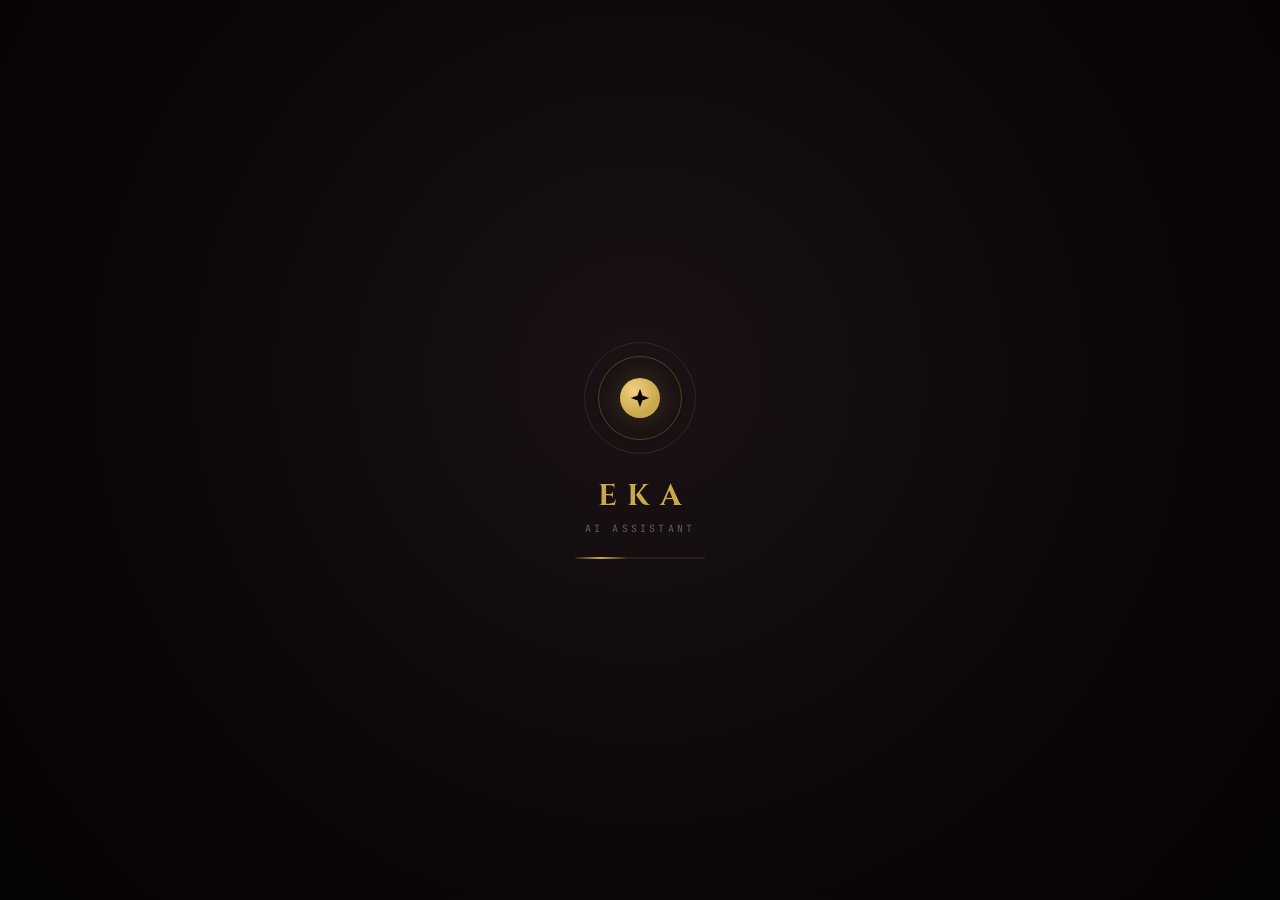
==== index-original.html @ 7a08048d "Rename index.html to index-original.html" ====
<!DOCTYPE html>
<html lang="en">
<head>
  <meta charset="utf-8" />
  <meta name="viewport" content="width=device-width, initial-scale=1" />
  <title>EKA AI</title>
  <link rel="icon" type="image/svg+xml" href="data:image/svg+xml,<svg xmlns='http://www.w3.org/2000/svg' viewBox='0 0 32 32'><circle cx='16' cy='16' r='16' fill='%23C9A84C'/><path d='M16 8 L18.2 13.8 L24 16 L18.2 18.2 L16 24 L13.8 18.2 L8 16 L13.8 13.8 Z' fill='%230C0608'/></svg>">
  <link rel="preconnect" href="https://fonts.googleapis.com" />
  <link rel="preconnect" href="https://fonts.gstatic.com" crossorigin />
  <link href="https://fonts.googleapis.com/css2?family=Cinzel:wght@400;600;700&family=Rajdhani:wght@300;400;500;600;700&family=JetBrains+Mono:wght@400;500&display=swap" rel="stylesheet" />
  <link rel="stylesheet" href="static/style.css" />
</head>
<body class="dark">
<!-- ══ LAUNCH SCREEN ══ -->
<div class="launch-screen" id="launchScreen">
  <div class="launch-mark">
    <div class="launch-ring lr1"></div>
    <div class="launch-ring lr2"></div>
    <div class="launch-core">
      <svg viewBox="0 0 24 24" fill="currentColor"><path d="M12 2 L14.6 9.4 L22 12 L14.6 14.6 L12 22 L9.4 14.6 L2 12 L9.4 9.4 Z"/></svg>
    </div>
  </div>
  <div class="launch-wordmark">
    <div class="launch-title">EKA</div>
    <div class="launch-sub">AI Assistant</div>
  </div>
  <div class="launch-track"></div>
</div>

<canvas id="bgCanvas"></canvas>

<!-- ══ ONBOARDING MODAL (first visit) ══ -->
<div class="modal-overlay" id="onboardOverlay">
  <div class="modal onboard-modal" id="onboardModal">
    <div class="onboard-diagonal"></div>
    <div class="onboard-brand">
      <div class="ob-emblem">
        <div class="ob-ring r1"></div><div class="ob-ring r2"></div>
        <div class="ob-core"><svg viewBox="0 0 24 24" fill="currentColor"><path d="M12 2 L14.6 9.4 L22 12 L14.6 14.6 L12 22 L9.4 14.6 L2 12 L9.4 9.4 Z"/></svg></div>
      </div>
      <div class="ob-title">EKA</div>
      <div class="ob-sub">AI Assistant · Made in India <svg class="flag-icon" width="14" height="10" viewBox="0 0 15 10"><rect width="15" height="3.33" y="0" fill="#FF9933"/><rect width="15" height="3.33" y="3.33" fill="#FFFFFF"/><rect width="15" height="3.33" y="6.66" fill="#138808"/><circle cx="7.5" cy="5" r="1.1" fill="none" stroke="#000088" stroke-width="0.25"/></svg></div>
    </div>
    <div class="onboard-body">
      <div class="onboard-tagline">Your personal AI, ready to help with anything.</div>
      <div class="setting-group">
        <div class="setting-label">Your Name</div>
        <input type="text" class="setting-input" id="obName" placeholder="Enter your name…" maxlength="32" />
      </div>
      <div class="setting-group">
        <div class="setting-label">Gmail <span style="color:var(--text3);font-size:10px;">(optional)</span></div>
        <input type="email" class="setting-input" id="obEmail" placeholder="you@gmail.com" maxlength="64" />
      </div>
      <button class="save-btn" id="obSave">Get Started <svg width="12" height="12" viewBox="0 0 24 24" fill="currentColor" style="vertical-align:-1px;margin-left:2px"><path d="M12 2 L14.6 9.4 L22 12 L14.6 14.6 L12 22 L9.4 14.6 L2 12 L9.4 9.4 Z"/></svg></button>
      <button class="guest-btn" id="obGuest">Continue as Guest <svg width="13" height="13" viewBox="0 0 24 24" fill="none" stroke="currentColor" stroke-width="2" style="vertical-align:-2px;margin-left:2px"><line x1="5" y1="12" x2="19" y2="12"/><polyline points="12 5 19 12 12 19"/></svg></button>
      <p class="profile-note">All data stays in your browser. Nothing is sent to servers.</p>
    </div>
  </div>
</div>

<!-- ══ SETTINGS MODAL ══ -->
<div class="modal-overlay" id="settingsOverlay">
  <div class="modal" id="settingsModal">
    <div class="modal-header">
      <span class="modal-title"><svg width="14" height="14" viewBox="0 0 24 24" fill="none" stroke="currentColor" stroke-width="2" style="vertical-align:-2px;margin-right:6px"><circle cx="12" cy="12" r="3"/><path d="M19.4 15a1.65 1.65 0 0 0 .33 1.82l.06.06a2 2 0 0 1-2.83 2.83l-.06-.06a1.65 1.65 0 0 0-1.82-.33 1.65 1.65 0 0 0-1 1.51V21a2 2 0 0 1-4 0v-.09A1.65 1.65 0 0 0 9 19.4a1.65 1.65 0 0 0-1.82.33l-.06.06a2 2 0 0 1-2.83-2.83l.06-.06A1.65 1.65 0 0 0 4.68 15a1.65 1.65 0 0 0-1.51-1H3a2 2 0 0 1 0-4h.09A1.65 1.65 0 0 0 4.6 9a1.65 1.65 0 0 0-.33-1.82l-.06-.06a2 2 0 0 1 2.83-2.83l.06.06A1.65 1.65 0 0 0 9 4.68a1.65 1.65 0 0 0 1-1.51V3a2 2 0 0 1 4 0v.09a1.65 1.65 0 0 0 1 1.51 1.65 1.65 0 0 0 1.82-.33l.06-.06a2 2 0 0 1 2.83 2.83l-.06.06A1.65 1.65 0 0 0 19.4 9a1.65 1.65 0 0 0 1.51 1H21a2 2 0 0 1 0 4h-.09a1.65 1.65 0 0 0-1.51 1z"/></svg>Settings</span>
      <button class="modal-close" id="settingsClose"><svg width="12" height="12" viewBox="0 0 24 24" fill="none" stroke="currentColor" stroke-width="2.4"><line x1="18" y1="6" x2="6" y2="18"/><line x1="6" y1="6" x2="18" y2="18"/></svg></button>
    </div>
    <div class="modal-body">
      <div class="setting-group">
        <div class="setting-label"><svg width="11" height="11" viewBox="0 0 24 24" fill="none" stroke="currentColor" stroke-width="2" style="vertical-align:-1px;margin-right:5px"><circle cx="13.5" cy="6.5" r=".5"/><circle cx="17.5" cy="10.5" r=".5"/><circle cx="8.5" cy="7.5" r=".5"/><circle cx="6.5" cy="12.5" r=".5"/><path d="M12 2C6.5 2 2 6.5 2 12s4.5 10 10 10c.926 0 1.648-.746 1.648-1.688 0-.437-.18-.835-.437-1.125-.29-.289-.438-.652-.438-1.125a1.64 1.64 0 0 1 1.668-1.668h1.996c3.051 0 5.555-2.503 5.555-5.554C22 6.012 17.461 2 12 2z"/></svg>Theme</div>
        <div class="theme-grid">
          <button class="theme-swatch active" data-theme="dark"><span class="swatch-preview dark-gold"></span>Dark Gold</button>
          <button class="theme-swatch" data-theme="light"><span class="swatch-preview light-cream"></span>Light</button>
          <button class="theme-swatch" data-theme="purple"><span class="swatch-preview purple-night"></span>Purple Night</button>
          <button class="theme-swatch" data-theme="grid"><span class="swatch-preview black-grid"></span>Black Grid</button>
          <button class="theme-swatch" data-theme="pinkpurple"><span class="swatch-preview pink-purple"></span>Pink Purple</button>
          <button class="theme-swatch" data-theme="greenwhite"><span class="swatch-preview green-white"></span>Green White</button>
          <button class="theme-swatch" data-theme="material"><span class="swatch-preview material-design"></span>Material</button>
        </div>
      </div>
      <div class="setting-group">
        <div class="setting-label"><svg width="11" height="11" viewBox="0 0 24 24" fill="none" stroke="currentColor" stroke-width="2" style="vertical-align:-1px;margin-right:5px"><polygon points="11 5 6 9 2 9 2 15 6 15 11 19 11 5"/><path d="M19.07 4.93a10 10 0 0 1 0 14.14M15.54 8.46a5 5 0 0 1 0 7.07"/></svg>Voice</div>
        <div class="setting-row"><span>Mute voice output</span>
          <label class="toggle-switch"><input type="checkbox" id="settingMute"/><span class="toggle-track"></span></label>
        </div>
        <div class="setting-row"><span>Language</span>
          <select id="settingLang" class="setting-select">
            <option value="auto">Auto detect</option>
            <option value="en">English</option>
            <option value="hi">हिंदी</option>
            <option value="bn">বাংলা</option>
            <option value="ta">தமிழ்</option>
            <option value="te">తెలుగు</option>
            <option value="mr">मराठी</option>
            <option value="gu">ગુજરાતી</option>
            <option value="kn">ಕನ್ನಡ</option>
            <option value="ml">മലയാളം</option>
            <option value="pa">ਪੰਜਾਬੀ</option>
            <option value="ur">اردو</option>
            <option value="es">Español</option>
            <option value="fr">Français</option>
            <option value="de">Deutsch</option>
            <option value="ja">日本語</option>
            <option value="zh">中文</option>
            <option value="ar">العربية</option>
            <option value="ru">Русский</option>
            <option value="pt">Português</option>
          </select>
        </div>
      </div>
      <div class="setting-group">
        <div class="setting-label"><svg width="11" height="11" viewBox="0 0 24 24" fill="none" stroke="currentColor" stroke-width="2" style="vertical-align:-1px;margin-right:5px"><circle cx="12" cy="12" r="10"/><line x1="2" y1="12" x2="22" y2="12"/><path d="M12 2a15.3 15.3 0 0 1 0 20M12 2a15.3 15.3 0 0 0 0 20"/></svg>Web Search</div>
        <div class="setting-row"><span>Enable web search</span>
          <label class="toggle-switch"><input type="checkbox" id="settingWeb"/><span class="toggle-track"></span></label>
        </div>
      </div>
      <div class="setting-group">
        <div class="setting-label"><svg width="11" height="11" viewBox="0 0 24 24" fill="none" stroke="currentColor" stroke-width="2" style="vertical-align:-1px;margin-right:5px"><polyline points="4 7 4 4 20 4 20 7"/><line x1="9" y1="20" x2="15" y2="20"/><line x1="12" y1="4" x2="12" y2="20"/></svg>Appearance</div>
        <div class="setting-row"><span>Font size</span>
          <select id="settingFontSize" class="setting-select">
            <option value="font-sm">Small</option>
            <option value="font-md" selected>Medium</option>
            <option value="font-lg">Large</option>
          </select>
        </div>
        <div class="setting-row"><span>Message density</span>
          <select id="settingDensity" class="setting-select">
            <option value="cozy" selected>Cozy</option>
            <option value="density-compact">Compact</option>
          </select>
        </div>
        <div class="setting-row"><span>Reduce motion</span>
          <label class="toggle-switch"><input type="checkbox" id="settingReduceMotion"/><span class="toggle-track"></span></label>
        </div>
      </div>
      <div class="setting-group">
        <div class="setting-label"><svg width="11" height="11" viewBox="0 0 24 24" fill="none" stroke="currentColor" stroke-width="2" style="vertical-align:-1px;margin-right:5px"><path d="M9 18V5l12-2v13"/><circle cx="6" cy="18" r="3"/><circle cx="18" cy="16" r="3"/></svg>Sound</div>
        <div class="setting-row"><span>UI sound effects</span>
          <label class="toggle-switch"><input type="checkbox" id="settingSoundFx"/><span class="toggle-track"></span></label>
        </div>
        <div class="setting-row"><span>Send message on Enter</span>
          <label class="toggle-switch"><input type="checkbox" id="settingEnterSend" checked/><span class="toggle-track"></span></label>
        </div>
      </div>
      <div class="setting-group">
        <div class="setting-label"><svg width="11" height="11" viewBox="0 0 24 24" fill="none" stroke="currentColor" stroke-width="2" style="vertical-align:-1px;margin-right:5px"><path d="M21 15a2 2 0 0 1-2 2H7l-4 4V5a2 2 0 0 1 2-2h14a2 2 0 0 1 2 2z"/></svg>Chat History</div>
        <div class="setting-row"><span>Saved sessions</span><span class="setting-stat" id="sessionCount">0 sessions</span></div>
        <button class="danger-btn" id="exportAllSessions" style="margin-bottom:8px;"><svg width="12" height="12" viewBox="0 0 24 24" fill="none" stroke="currentColor" stroke-width="2" style="vertical-align:-2px;margin-right:5px"><path d="M21 15v4a2 2 0 0 1-2 2H5a2 2 0 0 1-2-2v-4"/><polyline points="7 10 12 15 17 10"/><line x1="12" y1="15" x2="12" y2="3"/></svg>Export Chat History</button>
        <button class="danger-btn" id="clearAllSessions"><svg width="12" height="12" viewBox="0 0 24 24" fill="none" stroke="currentColor" stroke-width="2" style="vertical-align:-2px;margin-right:5px"><polyline points="3 6 5 6 21 6"/><path d="M19 6l-1 14a2 2 0 0 1-2 2H8a2 2 0 0 1-2-2L5 6"/><path d="M10 11v6M14 11v6"/></svg>Clear All Chat History</button>
      </div>
      <div class="setting-group">
        <div class="setting-label"><svg width="11" height="11" viewBox="0 0 24 24" fill="none" stroke="currentColor" stroke-width="2" style="vertical-align:-1px;margin-right:5px"><path d="M12 9v2m0 4h.01M10.29 3.86l-8.18 14.14A2 2 0 0 0 3.82 21h16.36a2 2 0 0 0 1.71-3l-8.18-14.14a2 2 0 0 0-3.42 0z"/></svg>Reset</div>
        <button class="danger-btn" id="resetAppBtn"><svg width="12" height="12" viewBox="0 0 24 24" fill="none" stroke="currentColor" stroke-width="2" style="vertical-align:-2px;margin-right:5px"><polyline points="1 4 1 10 7 10"/><path d="M3.51 15a9 9 0 1 0 2.13-9.36L1 10"/></svg>Reset App to Defaults</button>
      </div>
      <div class="setting-group">
        <div class="setting-label"><svg width="11" height="11" viewBox="0 0 24 24" fill="none" stroke="currentColor" stroke-width="2" style="vertical-align:-1px;margin-right:5px"><circle cx="12" cy="12" r="10"/><line x1="12" y1="16" x2="12" y2="12"/><line x1="12" y1="8" x2="12.01" y2="8"/></svg>About</div>
        <div class="about-block"><b>EKA AI Assistant</b><br/>Version 1.1.0<br/>All data stays in your browser.</div>
      </div>
    </div>
  </div>
</div>

<!-- ══ USER PROFILE MODAL ══ -->
<div class="modal-overlay" id="userOverlay">
  <div class="modal" id="userModal">
    <div class="modal-header">
      <span class="modal-title"><svg width="14" height="14" viewBox="0 0 24 24" fill="none" stroke="currentColor" stroke-width="2" style="vertical-align:-2px;margin-right:6px"><path d="M20 21v-2a4 4 0 0 0-4-4H8a4 4 0 0 0-4 4v2"/><circle cx="12" cy="7" r="4"/></svg>Your Profile</span>
      <button class="modal-close" id="userClose"><svg width="12" height="12" viewBox="0 0 24 24" fill="none" stroke="currentColor" stroke-width="2.4"><line x1="18" y1="6" x2="6" y2="18"/><line x1="6" y1="6" x2="18" y2="18"/></svg></button>
    </div>
    <div class="modal-body">
      <div class="user-avatar-wrap">
        <!-- Avatar with photo upload -->
        <div class="avatar-upload-zone" id="avatarUploadZone">
          <div class="user-avatar-big" id="userAvatarBig">?</div>
          <div class="avatar-overlay"><svg width="18" height="18" viewBox="0 0 24 24" fill="none" stroke="currentColor" stroke-width="2"><path d="M23 19a2 2 0 0 1-2 2H3a2 2 0 0 1-2-2V8a2 2 0 0 1 2-2h4l2-3h6l2 3h4a2 2 0 0 1 2 2z"/><circle cx="12" cy="13" r="4"/></svg></div>
          <input type="file" id="avatarFileInput" accept="image/*" style="display:none" />
        </div>
        <div class="avatar-hint">Tap to change photo</div>
      </div>
      <div class="setting-group">
        <div class="setting-label">Display Name</div>
        <input type="text" class="setting-input" id="profileName" placeholder="Enter your name…" maxlength="32" />
      </div>
      <div class="setting-group">
        <div class="setting-label">Gmail Address</div>
        <input type="email" class="setting-input" id="profileEmail" placeholder="you@gmail.com" maxlength="64" />
      </div>
      <div class="setting-group">
        <div class="setting-label">About Me <span style="color:var(--text3);font-size:11px;">(optional)</span></div>
        <input type="text" class="setting-input" id="profileAbout" placeholder="Student, Developer, Curious mind…" maxlength="60" />
      </div>
      <button class="save-btn" id="saveProfile">Save Profile</button>
      <p class="profile-note">Stored locally in your browser. Never sent to any server.</p>
    </div>
  </div>
</div>

<div class="app">
  <!-- ═══ SIDEBAR ═══ -->
  <aside class="sidebar" id="sidebar">
    <div class="user-card" id="userCardBtn">
      <div class="user-avatar" id="userAvatarSmall">?</div>
      <div class="user-info">
        <div class="user-name" id="sidebarUserName">Guest User</div>
        <div class="user-email" id="sidebarUserEmail">Tap to set profile</div>
      </div>
      <svg width="14" height="14" viewBox="0 0 24 24" fill="none" stroke="currentColor" stroke-width="2" style="flex-shrink:0;opacity:0.4"><path d="M11 4H4a2 2 0 0 0-2 2v14a2 2 0 0 0 2 2h14a2 2 0 0 0 2-2v-7"/><path d="M18.5 2.5a2.121 2.121 0 0 1 3 3L12 15l-4 1 1-4 9.5-9.5z"/></svg>
    </div>

    <div class="brand">
      <div class="brand-emblem">
        <div class="emblem-ring r1"></div><div class="emblem-ring r2"></div>
        <div class="emblem-core"><svg viewBox="0 0 24 24" fill="currentColor"><path d="M12 2 L14.6 9.4 L22 12 L14.6 14.6 L12 22 L9.4 14.6 L2 12 L9.4 9.4 Z"/></svg></div>
      </div>
      <div class="brand-text"><h1>EKA</h1><p class="brand-sub">AI Assistant</p></div>
    </div>

    <div class="status-pill"><span class="status-dot"></span><span id="modelLabel">Llama 4 · Online</span></div>

    <!-- Chat sessions list -->
    <div class="section-label">Chat Sessions</div>
    <div class="sessions-wrap" id="sessionsWrap">
      <div class="sessions-list" id="sessionsList"></div>
      <p class="history-empty" id="sessionsEmpty">No saved sessions</p>
      <button class="new-session-btn" id="newSessionBtn">+ New Chat</button>
    </div>

    <div class="section-label">Quick Ask</div>
    <div class="quick-actions">
      <button class="chip" data-q="What is artificial intelligence?">What is AI?</button>
      <button class="chip" data-q="Tell me about yourself">About EKA</button>
      <button class="chip" data-q="What can you help me with?">Your abilities</button>
      <button class="chip" data-q="Who created you?">Who built you?</button>
      <button class="chip" data-q="Tell me something interesting">Surprise me <svg width="10" height="10" viewBox="0 0 24 24" fill="currentColor" style="vertical-align:-1px;margin-left:1px"><path d="M12 2 L14.6 9.4 L22 12 L14.6 14.6 L12 22 L9.4 14.6 L2 12 L9.4 9.4 Z"/></svg></button>
      <button class="chip" data-q="Write a short poem about the stars">Write a poem</button>
    </div>

    <div class="sidebar-actions">
      <button id="openSettings" class="action-btn">
        <svg width="14" height="14" viewBox="0 0 24 24" fill="none" stroke="currentColor" stroke-width="2"><circle cx="12" cy="12" r="3"/><path d="M19.4 15a1.65 1.65 0 0 0 .33 1.82l.06.06a2 2 0 0 1-2.83 2.83l-.06-.06a1.65 1.65 0 0 0-1.82-.33 1.65 1.65 0 0 0-1 1.51V21a2 2 0 0 1-4 0v-.09A1.65 1.65 0 0 0 9 19.4a1.65 1.65 0 0 0-1.82.33l-.06.06a2 2 0 0 1-2.83-2.83l.06-.06A1.65 1.65 0 0 0 4.68 15a1.65 1.65 0 0 0-1.51-1H3a2 2 0 0 1 0-4h.09A1.65 1.65 0 0 0 4.6 9a1.65 1.65 0 0 0-.33-1.82l-.06-.06a2 2 0 0 1 2.83-2.83l.06.06A1.65 1.65 0 0 0 9 4.68a1.65 1.65 0 0 0 1-1.51V3a2 2 0 0 1 4 0v.09a1.65 1.65 0 0 0 1 1.51 1.65 1.65 0 0 0 1.82-.33l.06-.06a2 2 0 0 1 2.83 2.83l-.06.06A1.65 1.65 0 0 0 19.4 9a1.65 1.65 0 0 0 1.51 1H21a2 2 0 0 1 0 4h-.09a1.65 1.65 0 0 0-1.51 1z"/></svg>
        Settings
      </button>
      <button id="clearChat" class="action-btn danger">
        <svg width="14" height="14" viewBox="0 0 24 24" fill="none" stroke="currentColor" stroke-width="2"><polyline points="3 6 5 6 21 6"/><path d="M19 6l-1 14a2 2 0 0 1-2 2H8a2 2 0 0 1-2-2L5 6"/><path d="M10 11v6M14 11v6"/></svg>
        Clear Chat
      </button>
    </div>
    <div class="credits"><span>© 2026 EKA AI</span><span class="india-badge">1.0.21(beta)</span></div>
  </aside>

  <!-- ═══ CHAT AREA ═══ -->
  <main class="chat-area">

    <!-- Speaking animation — centered voice orb (globe) -->
    <div id="speakingAnimation" class="speaking-anim" style="display:none">
      <div class="voice-orb">
        <div class="orb-halo"></div>
        <div class="orb-ring ring1"></div>
        <div class="orb-ring ring2"></div>
        <div class="orb-ring ring3"></div>
        <div class="orb-core">
          <div class="orb-meridians"></div>
          <div class="orb-shine"></div>
        </div>
      </div>
      <span class="wave-label">EKA is speaking…</span>
    </div>

    <header class="chat-header">
      <div class="header-left">
        <button class="icon-btn sidebar-toggle" id="sidebarToggle" title="Menu">
          <svg width="20" height="20" viewBox="0 0 24 24" fill="none" stroke="currentColor" stroke-width="2"><line x1="3" y1="12" x2="21" y2="12"/><line x1="3" y1="6" x2="21" y2="6"/><line x1="3" y1="18" x2="21" y2="18"/></svg>
        </button>
        <div class="header-avatar"><div class="ha-emblem"><svg viewBox="0 0 24 24" fill="currentColor"><path d="M12 2 L14.6 9.4 L22 12 L14.6 14.6 L12 22 L9.4 14.6 L2 12 L9.4 9.4 Z"/></svg></div></div>
        <div>
          <div class="header-name">EKA</div>
          <div class="header-status" id="headerStatus"><span class="hstatus-dot"></span> Ready</div>
        </div>
      </div>
      <div class="header-actions">
        <button id="webToggle" class="icon-btn" title="Web Search (OFF)" aria-pressed="false">
          <svg width="18" height="18" viewBox="0 0 24 24" fill="none" stroke="currentColor" stroke-width="2"><circle cx="12" cy="12" r="10"/><line x1="2" y1="12" x2="22" y2="12"/><path d="M12 2a15.3 15.3 0 0 1 0 20M12 2a15.3 15.3 0 0 0 0 20"/></svg>
        </button>
        <button id="muteToggle" class="icon-btn" title="Mute voice" aria-pressed="false">
          <svg id="muteIcon" width="18" height="18" viewBox="0 0 24 24" fill="none" stroke="currentColor" stroke-width="2"><polygon points="11 5 6 9 2 9 2 15 6 15 11 19 11 5"/><path d="M19.07 4.93a10 10 0 0 1 0 14.14M15.54 8.46a5 5 0 0 1 0 7.07"/></svg>
        </button>
        <button id="voiceOnlyToggle" class="icon-btn" title="Voice-only mode" aria-pressed="false">
          <svg width="18" height="18" viewBox="0 0 24 24" fill="none" stroke="currentColor" stroke-width="2"><path d="M12 1a3 3 0 0 0-3 3v8a3 3 0 0 0 6 0V4a3 3 0 0 0-3-3z"/><path d="M19 10v2a7 7 0 0 1-14 0v-2"/><line x1="12" y1="19" x2="12" y2="23"/><line x1="8" y1="23" x2="16" y2="23"/></svg>
        </button>
        <select id="languageToggle" title="Language" class="lang-select">
          <option value="auto">Auto</option><option value="en">English</option><option value="hi">हिंदी</option><option value="bn">বাংলা</option><option value="ta">தமிழ்</option><option value="te">తెలుగు</option><option value="mr">मराठी</option><option value="gu">ગુજરાતી</option><option value="kn">ಕನ್ನಡ</option><option value="ml">മലയാളം</option><option value="pa">ਪੰਜਾਬੀ</option><option value="ur">اردو</option><option value="es">Español</option><option value="fr">Français</option><option value="de">Deutsch</option><option value="ja">日本語</option><option value="zh">中文</option><option value="ar">العربية</option><option value="ru">Русский</option><option value="pt">Português</option>
        </select>
        <button id="themeToggle" class="icon-btn" title="Toggle theme">
          <svg id="themeIcon" width="18" height="18" viewBox="0 0 24 24" fill="none" stroke="currentColor" stroke-width="2"><circle cx="12" cy="12" r="5"/><line x1="12" y1="1" x2="12" y2="3"/><line x1="12" y1="21" x2="12" y2="23"/><line x1="4.22" y1="4.22" x2="5.64" y2="5.64"/><line x1="18.36" y1="18.36" x2="19.78" y2="19.78"/><line x1="1" y1="12" x2="3" y2="12"/><line x1="21" y1="12" x2="23" y2="12"/><line x1="4.22" y1="19.78" x2="5.64" y2="18.36"/><line x1="18.36" y1="5.64" x2="19.78" y2="4.22"/></svg>
        </button>
      </div>
    </header>

    <button id="wakeMicButton" class="wake-mic" style="display:none">
      <div class="wake-pulse"></div>
      <svg width="44" height="44" viewBox="0 0 24 24" fill="none" stroke="currentColor" stroke-width="2"><path d="M12 1a3 3 0 0 0-3 3v8a3 3 0 0 0 6 0V4a3 3 0 0 0-3-3z"/><path d="M19 10v2a7 7 0 0 1-14 0v-2"/><line x1="12" y1="19" x2="12" y2="23"/><line x1="8" y1="23" x2="16" y2="23"/></svg>
    </button>

    <section id="chat" class="chat"></section>

    <!-- Attach preview strip -->
    <div class="attach-preview" id="attachPreview" style="display:none">
      <img id="attachThumb" class="attach-thumb" src="" alt="attached" />
      <button class="attach-remove" id="attachRemove"><svg width="11" height="11" viewBox="0 0 24 24" fill="none" stroke="currentColor" stroke-width="2.6"><line x1="18" y1="6" x2="6" y2="18"/><line x1="6" y1="6" x2="18" y2="18"/></svg></button>
    </div>

    <div class="composer-wrap">
      <div class="composer" id="composer">
        <button id="mic" class="mic-btn" title="Voice input">
          <svg width="18" height="18" viewBox="0 0 24 24" fill="none" stroke="currentColor" stroke-width="2"><path d="M12 1a3 3 0 0 0-3 3v8a3 3 0 0 0 6 0V4a3 3 0 0 0-3-3z"/><path d="M19 10v2a7 7 0 0 1-14 0v-2"/><line x1="12" y1="19" x2="12" y2="23"/><line x1="8" y1="23" x2="16" y2="23"/></svg>
        </button>
        <!-- Photo attach button -->
        <button id="attachBtn" class="attach-btn" title="Attach photo">
          <svg width="18" height="18" viewBox="0 0 24 24" fill="none" stroke="currentColor" stroke-width="2"><rect x="3" y="3" width="18" height="18" rx="2"/><circle cx="8.5" cy="8.5" r="1.5"/><polyline points="21 15 16 10 5 21"/></svg>
        </button>
        <input type="file" id="photoInput" accept="image/*" style="display:none" />
        <span id="mic-status" class="mic-status"></span>
        <input id="msg" type="text" placeholder="Ask EKA anything…" autocomplete="off" />
        <button id="send" class="send-btn">
          <svg width="18" height="18" viewBox="0 0 24 24" fill="none" stroke="currentColor" stroke-width="2.5"><line x1="22" y1="2" x2="11" y2="13"/><polygon points="22 2 15 22 11 13 2 9 22 2"/></svg>
        </button>
      </div>
      <div class="composer-hint">EKA is an ai and can make mistakes. Please double check the response.</div>
    </div>
  </main>
</div>

<script src="https://cdn.jsdelivr.net/npm/marked/marked.min.js"></script>
<script src="static/script.js"></script>
</body>
</html>
---- static/style.css ----
/* EKA AI — style.css v4 */

:root {
  --gold:#C9A84C; --gold-bright:#F0D080; --gold-dim:#8A6E30;
  --gold-glow:rgba(201,168,76,0.25); --gold-edge:rgba(201,168,76,0.15);
  --ink:#0C0608; --ink2:#130C10; --ink3:#1E1420; --ink4:#261C2C;
  --surface:rgba(30,20,32,0.92); --surface2:rgba(38,28,44,0.95);
  --glass:rgba(30,20,32,0.5); --glass2:rgba(38,28,44,0.42);
  --border:rgba(201,168,76,0.14); --border-md:rgba(201,168,76,0.28);
  --text:#EDE8E0; --text2:#A09880; --text3:#6A6050;
  --danger:#E05555; --success:#50C878; --info:#5B8DEF;
  --radius-sm:8px; --radius-md:14px; --radius-lg:20px;
  --font-display:'Cinzel',serif; --font-body:'Rajdhani',sans-serif; --font-mono:'JetBrains Mono',monospace;
  --sidebar-w:280px; --header-h:62px; --transition:0.25s cubic-bezier(0.4,0,0.2,1);
  --grid-line:transparent;
}
body.light { --ink:#F7F3EC; --ink2:#EDE8DF; --ink3:#E0D9CC; --ink4:#D4CBBC; --surface:rgba(245,240,230,0.95); --surface2:rgba(237,232,220,0.97); --glass:rgba(245,240,230,0.48); --glass2:rgba(237,232,220,0.4); --border:rgba(140,100,30,0.18); --border-md:rgba(140,100,30,0.32); --text:#1E1410; --text2:#5A4A30; --text3:#9A8A6A; --gold-glow:rgba(180,130,20,0.18); --gold-edge:rgba(180,130,20,0.12); }
body.purple { --gold:#A78BFA; --gold-bright:#C4B5FD; --gold-dim:#6D5FA8; --gold-glow:rgba(167,139,250,0.22); --gold-edge:rgba(167,139,250,0.14); --ink:#0D0B14; --ink2:#130F1E; --ink3:#1A1528; --ink4:#241D35; --surface:rgba(26,21,40,0.93); --surface2:rgba(34,28,52,0.96); --glass:rgba(26,21,40,0.5); --glass2:rgba(34,28,52,0.42); --border:rgba(167,139,250,0.14); --border-md:rgba(167,139,250,0.28); --text:#EAE4F8; --text2:#9E8EC8; --text3:#635888; }
body.grid { --gold:#00FFB3; --gold-bright:#80FFD9; --gold-dim:#00AA78; --gold-glow:rgba(0,255,179,0.15); --gold-edge:rgba(0,255,179,0.1); --ink:#000; --ink2:#050505; --ink3:#0A0A0A; --ink4:#111; --surface:rgba(8,8,8,0.97); --surface2:rgba(12,12,12,0.98); --glass:rgba(8,8,8,0.5); --glass2:rgba(12,12,12,0.42); --border:rgba(0,255,179,0.12); --border-md:rgba(0,255,179,0.24); --text:#E0FFF5; --text2:#80C8B0; --text3:#3A7860; --grid-line:rgba(0,255,179,0.05); }
body.grid #bgCanvas { display:none; }
body.grid::before { content:''; position:fixed; inset:0; background-image:linear-gradient(var(--grid-line) 1px,transparent 1px),linear-gradient(90deg,var(--grid-line) 1px,transparent 1px); background-size:40px 40px; z-index:0; pointer-events:none; }
body.pinkpurple { --gold:#F472B6; --gold-bright:#FBA9D6; --gold-dim:#B4519A; --gold-glow:rgba(244,114,182,0.24); --gold-edge:rgba(244,114,182,0.16); --ink:#170B1F; --ink2:#1F1029; --ink3:#2A1638; --ink4:#371D49; --surface:rgba(42,22,56,0.93); --surface2:rgba(55,29,73,0.96); --glass:rgba(42,22,56,0.5); --glass2:rgba(55,29,73,0.42); --border:rgba(244,114,182,0.16); --border-md:rgba(196,132,250,0.32); --text:#F8E9F5; --text2:#C99ED4; --text3:#8A6296; }
body.greenwhite { --gold:#1F9D63; --gold-bright:#34C77F; --gold-dim:#157A4A; --gold-glow:rgba(31,157,99,0.16); --gold-edge:rgba(31,157,99,0.1); --ink:#FBFDFC; --ink2:#F1F7F3; --ink3:#E4EEE8; --ink4:#D6E6DC; --surface:rgba(255,255,255,0.96); --surface2:rgba(240,248,243,0.98); --glass:rgba(255,255,255,0.48); --glass2:rgba(240,248,243,0.4); --border:rgba(31,157,99,0.18); --border-md:rgba(31,157,99,0.34); --text:#12241A; --text2:#3D6650; --text3:#7A9A88; }
body.material { --gold:#7C4DFF; --gold-bright:#B388FF; --gold-dim:#5C35CC; --gold-glow:rgba(124,77,255,0.22); --gold-edge:rgba(124,77,255,0.14); --ink:#0F1115; --ink2:#161A20; --ink3:#1E232B; --ink4:#272E38; --surface:rgba(22,26,32,0.94); --surface2:rgba(30,35,43,0.97); --glass:rgba(22,26,32,0.5); --glass2:rgba(30,35,43,0.42); --border:rgba(124,77,255,0.16); --border-md:rgba(124,77,255,0.32); --text:#E8E9F3; --text2:#9A9DBE; --text3:#5D6180; --radius-sm:10px; --radius-md:18px; --radius-lg:26px; }
body.material .modal, body.material .bubble, body.material .icon-btn, body.material .send-btn, body.material .theme-swatch, body.material .setting-input, body.material .save-btn, body.material .new-session-btn, body.material .session-item { transition: transform 0.28s cubic-bezier(0.34,1.56,0.64,1), box-shadow 0.28s ease, border-color var(--transition), color var(--transition), background var(--transition); }
body.material .send-btn:active, body.material .icon-btn:active, body.material .theme-swatch:active, body.material .save-btn:active { transform: scale(0.92); }
body.material .bubble:hover { transform: translateY(-2px); }

/* ── Material theme transform-in animation (plays once on activation) ── */
@keyframes materialRippleIn {
  0%   { clip-path: circle(0% at var(--mat-ox,50%) var(--mat-oy,50%)); }
  100% { clip-path: circle(150% at var(--mat-ox,50%) var(--mat-oy,50%)); }
}
@keyframes materialFadeScaleIn {
  0%   { opacity:0; transform:scale(0.85) translateY(10px); }
  60%  { opacity:1; }
  100% { opacity:1; transform:scale(1) translateY(0); }
}
.material-transform-overlay {
  position:fixed; inset:0; z-index:99999; pointer-events:none;
  background:radial-gradient(circle at var(--mat-ox,50%) var(--mat-oy,50%), #B388FF 0%, #7C4DFF 45%, #170B1F 100%);
  animation: materialRippleIn 0.65s cubic-bezier(0.22,1,0.36,1) forwards;
}
.material-transform-overlay .mat-icon {
  position:absolute; top:var(--mat-oy,50%); left:var(--mat-ox,50%); transform:translate(-50%,-50%) scale(0);
  width:64px; height:64px; border-radius:50%; background:rgba(255,255,255,0.14);
  display:flex; align-items:center; justify-content:center; color:#fff;
  animation: matIconPop 0.65s cubic-bezier(0.34,1.56,0.64,1) 0.05s forwards;
}
.material-transform-overlay .mat-icon svg { width:28px; height:28px; }
@keyframes matIconPop { 0%{transform:translate(-50%,-50%) scale(0);opacity:0} 55%{transform:translate(-50%,-50%) scale(1.25);opacity:1} 100%{transform:translate(-50%,-50%) scale(1);opacity:0} }
body.material .app-shell, body.material .modal, body.material #chat { animation: materialFadeScaleIn 0.5s cubic-bezier(0.22,1,0.36,1); }

/* ══════════════════════════════
   LAUNCH SCREEN
   ══════════════════════════════ */
.launch-screen {
  position:fixed; inset:0; z-index:3000;
  display:flex; flex-direction:column; align-items:center; justify-content:center; gap:22px;
  background:radial-gradient(circle at 50% 42%, #1a1214 0%, var(--ink) 62%, #060304 100%);
  transition:opacity 0.7s cubic-bezier(0.4,0,0.2,1), visibility 0.7s;
}
.launch-screen.hide { opacity:0; visibility:hidden; pointer-events:none; }
.launch-mark { position:relative; width:112px; height:112px; }
.launch-ring { position:absolute; border-radius:50%; border:1px solid var(--gold-edge); opacity:0; }
.launch-ring.lr1 { inset:0; animation:launchRingIn 1.1s cubic-bezier(0.34,1.56,0.64,1) 0.05s forwards, spin 14s linear 1.15s infinite; }
.launch-ring.lr2 { inset:14px; border-color:rgba(201,168,76,0.32); animation:launchRingIn 1.1s cubic-bezier(0.34,1.56,0.64,1) 0.18s forwards, spin 10s linear 1.3s infinite reverse; }
@keyframes launchRingIn { 0%{opacity:0;transform:scale(0.4)} 60%{opacity:1} 100%{opacity:1;transform:scale(1)} }
.launch-core { position:absolute; inset:36px; border-radius:50%; background:radial-gradient(circle at 35% 30%,var(--gold-bright),var(--gold) 65%); display:flex; align-items:center; justify-content:center; opacity:0; transform:scale(0.3); animation:launchCoreIn 0.7s cubic-bezier(0.34,1.56,0.64,1) 0.45s forwards, corePulse 3s ease-in-out 1.15s infinite; }
.launch-core svg { width:22px; height:22px; color:var(--ink); }
@keyframes launchCoreIn { 0%{opacity:0;transform:scale(0.3)} 100%{opacity:1;transform:scale(1);box-shadow:0 0 26px var(--gold-glow)} }
.launch-wordmark { display:flex; flex-direction:column; align-items:center; gap:6px; }
.launch-title { font-family:var(--font-display); font-size:30px; font-weight:700; letter-spacing:0.34em; color:var(--gold); opacity:0; transform:translateY(10px); animation:launchTextIn 0.7s ease 0.75s forwards; padding-left:0.34em; }
.launch-sub { font-family:var(--font-mono); font-size:10px; letter-spacing:0.32em; text-transform:uppercase; color:var(--text3); opacity:0; transform:translateY(8px); animation:launchTextIn 0.7s ease 0.95s forwards; }
@keyframes launchTextIn { to{opacity:1;transform:translateY(0)} }
.launch-track { width:130px; height:2px; border-radius:99px; background:rgba(201,168,76,0.12); overflow:hidden; opacity:0; animation:launchTextIn 0.5s ease 1.1s forwards; }
.launch-track::after { content:''; display:block; height:100%; width:40%; background:linear-gradient(90deg,transparent,var(--gold),transparent); animation:launchTrack 1.3s ease-in-out 1.15s infinite; }
@keyframes launchTrack { 0%{transform:translateX(-100%)} 100%{transform:translateX(280%)} }

*,*::before,*::after { margin:0; padding:0; box-sizing:border-box; }
button,[role="button"],.chip,.action-btn,.user-card,#sessionsList .session-item { touch-action:manipulation; -webkit-tap-highlight-color:transparent; }
html,body { height:100%; font-family:var(--font-body); font-size:15px; color:var(--text); background:var(--ink); -webkit-font-smoothing:antialiased; overflow:hidden; }
#bgCanvas { position:fixed; inset:0; width:100%; height:100%; z-index:0; pointer-events:none; }

.app { position:relative; z-index:10; display:grid; grid-template-columns:var(--sidebar-w) 1fr; height:100vh; height:100dvh; width:100vw; overflow:hidden; }

/* ══ MODALS ══ */
.modal-overlay { display:none; position:fixed; inset:0; background:rgba(0,0,0,0.75); z-index:500; align-items:center; justify-content:center; pointer-events:none; }
.modal-overlay.open { display:flex; pointer-events:auto; }
.modal { background:linear-gradient(155deg,rgba(255,255,255,0.1),rgba(255,255,255,0.02) 40%,rgba(0,0,0,0.1)),var(--glass2); border:1px solid rgba(255,255,255,0.14); border-radius:20px; width:min(440px,calc(100vw - 32px)); max-height:calc(100dvh - 60px); overflow-y:auto; box-shadow:0 24px 60px rgba(0,0,0,0.65),inset 0 1px 0 rgba(255,255,255,0.12); backdrop-filter:blur(32px) saturate(180%); -webkit-backdrop-filter:blur(32px) saturate(180%); animation:modalIn 0.28s cubic-bezier(0.34,1.56,0.64,1); }
.modal-overlay.open { backdrop-filter:blur(4px); -webkit-backdrop-filter:blur(4px); }
@keyframes modalIn { from{transform:scale(0.92) translateY(16px);opacity:0} to{transform:scale(1) translateY(0);opacity:1} }
.modal-header { display:flex; align-items:center; justify-content:space-between; padding:18px 22px 14px; border-bottom:1px solid var(--border); }
.modal-title { font-family:var(--font-display); font-size:15px; font-weight:600; color:var(--gold); letter-spacing:0.06em; }
.modal-close { background:transparent; border:1px solid var(--border); color:var(--text3); width:30px; height:30px; border-radius:50%; cursor:pointer; font-size:13px; display:flex; align-items:center; justify-content:center; transition:background var(--transition),color var(--transition); }
.modal-close:hover { background:rgba(224,85,85,0.12); color:var(--danger); }
.modal-body { padding:18px 22px 24px; display:flex; flex-direction:column; gap:18px; }

/* ══ ONBOARDING ══ */
.onboard-modal { position:relative; overflow:hidden; padding:0; border-radius:24px; }
.onboard-diagonal {
  position:absolute; top:0; left:0; right:0; height:220px;
  background:linear-gradient(135deg, var(--gold) 0%, var(--gold-dim) 50%, transparent 100%);
  clip-path:polygon(0 0,100% 0,100% 60%,0 100%);
  opacity:0.12; pointer-events:none;
}
.onboard-brand { display:flex; flex-direction:column; align-items:center; gap:8px; padding:40px 22px 20px; position:relative; }
.ob-emblem { position:relative; width:70px; height:70px; }
.ob-ring { position:absolute; border-radius:50%; border:1.5px solid var(--gold-edge); }
.ob-ring.r1 { inset:0; animation:spin 12s linear infinite; }
.ob-ring.r2 { inset:9px; border-color:rgba(201,168,76,0.3); animation:spin 8s linear infinite reverse; }
.ob-core { position:absolute; inset:18px; border-radius:50%; background:radial-gradient(circle,var(--gold-bright),var(--gold)); display:flex; align-items:center; justify-content:center; font-size:18px; color:var(--ink); box-shadow:0 0 24px var(--gold-glow); }
.ob-title { font-family:var(--font-display); font-size:36px; font-weight:700; color:var(--gold); letter-spacing:0.1em; line-height:1; }
.ob-sub { font-family:var(--font-mono); font-size:11px; color:var(--text3); letter-spacing:0.2em; }
.onboard-body { padding:0 22px 28px; display:flex; flex-direction:column; gap:16px; }
.onboard-tagline { font-size:14px; color:var(--text2); text-align:center; line-height:1.6; }
.guest-btn { width:100%; background:transparent; border:1px solid var(--border); color:var(--text3); font-family:var(--font-body); font-size:13px; font-weight:500; padding:10px; border-radius:var(--radius-sm); cursor:pointer; transition:border-color var(--transition),color var(--transition); }
.guest-btn:hover { border-color:var(--border-md); color:var(--text2); }

/* ══ SETTINGS GROUPS ══ */
.setting-group { display:flex; flex-direction:column; gap:10px; }
.setting-label { font-family:var(--font-mono); font-size:10px; font-weight:500; letter-spacing:0.2em; text-transform:uppercase; color:var(--text3); }
.setting-row { display:flex; align-items:center; justify-content:space-between; font-size:13px; font-weight:500; color:var(--text2); padding:4px 0; }
.setting-stat { font-family:var(--font-mono); font-size:11px; color:var(--gold); }
.setting-select { background:var(--ink3); border:1px solid var(--border); color:var(--text); font-family:var(--font-mono); font-size:11px; padding:5px 10px; border-radius:var(--radius-sm); outline:none; cursor:pointer; }
.setting-input { width:100%; background:var(--ink3); border:1px solid var(--border); color:var(--text); font-family:var(--font-body); font-size:14px; padding:10px 14px; border-radius:var(--radius-sm); outline:none; transition:border-color var(--transition),box-shadow var(--transition); }
.setting-input:focus { border-color:var(--border-md); box-shadow:0 0 0 3px var(--gold-glow); }
.setting-input::placeholder { color:var(--text3); }
.toggle-switch { position:relative; width:40px; height:22px; flex-shrink:0; cursor:pointer; }
.toggle-switch input { opacity:0; width:0; height:0; }
.toggle-track { position:absolute; inset:0; background:rgba(255,255,255,0.1); border:1px solid var(--border); border-radius:99px; transition:background 0.2s; }
.toggle-track::after { content:''; position:absolute; width:16px; height:16px; background:var(--text3); border-radius:50%; top:2px; left:2px; transition:transform 0.2s,background 0.2s; }
.toggle-switch input:checked + .toggle-track { background:rgba(201,168,76,0.25); border-color:var(--border-md); }
.toggle-switch input:checked + .toggle-track::after { transform:translateX(18px); background:var(--gold); }
.theme-grid { display:grid; grid-template-columns:1fr 1fr; gap:8px; }
.theme-swatch { display:flex; align-items:center; gap:8px; background:var(--ink3); border:1px solid var(--border); color:var(--text2); font-family:var(--font-body); font-size:12px; font-weight:500; padding:9px 12px; border-radius:var(--radius-sm); cursor:pointer; transition:border-color var(--transition),color var(--transition); }
.theme-swatch:hover { border-color:var(--border-md); color:var(--text); }
.theme-swatch.active { border-color:var(--gold); color:var(--gold); background:var(--gold-glow); }
.swatch-preview { width:18px; height:18px; border-radius:50%; border:1.5px solid rgba(255,255,255,0.15); flex-shrink:0; }
.swatch-preview.dark-gold{background:radial-gradient(circle,#C9A84C,#0C0608)} .swatch-preview.light-cream{background:radial-gradient(circle,#F0D080,#F7F3EC)} .swatch-preview.purple-night{background:radial-gradient(circle,#A78BFA,#0D0B14)} .swatch-preview.black-grid{background:radial-gradient(circle,#00FFB3,#000)}
.swatch-preview.pink-purple{background:radial-gradient(circle,#FBA9D6,#7C3AED)} .swatch-preview.green-white{background:radial-gradient(circle,#34C77F,#FFFFFF)} .swatch-preview.material-design{background:conic-gradient(from 180deg,#B388FF,#7C4DFF,#F472B6,#B388FF)}
.save-btn { width:100%; background:linear-gradient(135deg,var(--gold),var(--gold-bright)); border:none; color:var(--ink); font-family:var(--font-display); font-size:13px; font-weight:700; padding:12px; border-radius:var(--radius-sm); cursor:pointer; letter-spacing:0.06em; transition:opacity var(--transition),transform var(--transition); }
.save-btn:hover { opacity:0.88; transform:translateY(-1px); }
.danger-btn { width:100%; background:rgba(224,85,85,0.08); border:1px solid rgba(224,85,85,0.25); color:var(--danger); font-family:var(--font-body); font-size:12px; font-weight:500; padding:9px; border-radius:var(--radius-sm); cursor:pointer; transition:background var(--transition); }
.danger-btn:hover { background:rgba(224,85,85,0.16); }
.profile-note { font-family:var(--font-mono); font-size:10px; color:var(--text3); text-align:center; letter-spacing:0.06em; }

/* Avatar upload */
.user-avatar-wrap { display:flex; flex-direction:column; align-items:center; gap:6px; padding:4px 0; }
.avatar-upload-zone { position:relative; cursor:pointer; border-radius:50%; }
.user-avatar-big { width:72px; height:72px; border-radius:50%; background:linear-gradient(135deg,var(--gold),var(--gold-bright)); color:var(--ink); font-family:var(--font-display); font-size:28px; font-weight:700; display:flex; align-items:center; justify-content:center; box-shadow:0 0 24px var(--gold-glow); overflow:hidden; }
.user-avatar-big img { width:100%; height:100%; object-fit:cover; border-radius:50%; }
.avatar-overlay { position:absolute; inset:0; border-radius:50%; background:rgba(0,0,0,0.45); display:flex; align-items:center; justify-content:center; font-size:18px; opacity:0; transition:opacity 0.2s; }
.avatar-upload-zone:hover .avatar-overlay { opacity:1; }
.avatar-hint { font-family:var(--font-mono); font-size:10px; color:var(--text3); letter-spacing:0.1em; }

/* ══ SIDEBAR ══ */
.sidebar { display:flex; flex-direction:column; background:linear-gradient(165deg,rgba(255,255,255,0.09),rgba(255,255,255,0.015) 45%,rgba(0,0,0,0.08)),var(--glass); border-right:1px solid rgba(255,255,255,0.1); box-shadow:inset -1px 0 0 rgba(255,255,255,0.06), inset 1px 0 0 rgba(255,255,255,0.04), 8px 0 34px rgba(0,0,0,0.35); backdrop-filter:blur(30px) saturate(180%); -webkit-backdrop-filter:blur(30px) saturate(180%); overflow:hidden; padding:0; transition:transform var(--transition); height:100%; height:100dvh; z-index:100; position:relative; }
.user-card { display:flex; align-items:center; gap:10px; padding:14px 16px 12px; border-bottom:1px solid var(--border); cursor:pointer; transition:background var(--transition); }
.user-card:hover { background:rgba(201,168,76,0.06); }
.user-avatar { width:36px; height:36px; border-radius:50%; background:linear-gradient(135deg,var(--gold-dim),var(--gold)); color:var(--ink); font-family:var(--font-display); font-size:16px; font-weight:700; display:flex; align-items:center; justify-content:center; flex-shrink:0; overflow:hidden; }
.user-avatar img { width:100%; height:100%; object-fit:cover; border-radius:50%; }
.user-info { flex:1; min-width:0; }
.user-name { font-size:13px; font-weight:600; color:var(--text); white-space:nowrap; overflow:hidden; text-overflow:ellipsis; }
.user-email { font-family:var(--font-mono); font-size:10px; color:var(--text3); white-space:nowrap; overflow:hidden; text-overflow:ellipsis; margin-top:1px; }
.brand { display:flex; align-items:center; gap:14px; padding:14px 20px 12px; border-bottom:1px solid var(--border); }
.brand-emblem { position:relative; width:46px; height:46px; flex-shrink:0; }
.emblem-ring { position:absolute; border-radius:50%; border:1px solid var(--gold-edge); }
.emblem-ring.r1{inset:0;animation:spin 12s linear infinite} .emblem-ring.r2{inset:6px;border-color:rgba(201,168,76,0.25);animation:spin 8s linear infinite reverse}
@keyframes spin{to{transform:rotate(360deg)}}
.emblem-core { position:absolute; inset:12px; border-radius:50%; background:radial-gradient(circle,var(--gold-bright) 0%,var(--gold) 70%); display:flex; align-items:center; justify-content:center; font-size:13px; color:var(--ink); box-shadow:0 0 18px var(--gold-glow); animation:corePulse 3s ease-in-out infinite; }
@keyframes corePulse{0%,100%{box-shadow:0 0 14px var(--gold-glow)}50%{box-shadow:0 0 28px rgba(201,168,76,0.45)}}
.brand-text h1 { font-family:var(--font-display); font-size:18px; font-weight:700; color:var(--gold); letter-spacing:0.06em; line-height:1; }
.brand-sub { font-size:10px; font-weight:400; color:var(--text3); letter-spacing:0.22em; text-transform:uppercase; margin-top:3px; font-family:var(--font-mono); }
.status-pill { display:flex; align-items:center; gap:8px; margin:10px 16px 4px; padding:7px 12px; background:rgba(201,168,76,0.06); border:1px solid var(--border); border-radius:99px; font-family:var(--font-mono); font-size:11px; color:var(--gold); letter-spacing:0.08em; }
.status-dot { width:7px; height:7px; border-radius:50%; background:var(--success); box-shadow:0 0 8px var(--success); animation:dotPulse 2s ease-in-out infinite; flex-shrink:0; }
@keyframes dotPulse{0%,100%{opacity:1;transform:scale(1)}50%{opacity:0.5;transform:scale(0.8)}}
.section-label { font-family:var(--font-mono); font-size:10px; font-weight:500; letter-spacing:0.22em; text-transform:uppercase; color:var(--text3); padding:12px 20px 6px; }

/* Sessions list */
.sessions-wrap { flex:1; display:flex; flex-direction:column; gap:6px; min-height:0; padding:0 14px 4px; overflow-y:auto; scrollbar-width:thin; scrollbar-color:var(--border) transparent; }
.sessions-list { display:flex; flex-direction:column; gap:4px; }
.session-item { display:flex; align-items:center; gap:8px; padding:8px 10px; border-radius:var(--radius-sm); border:1px solid transparent; cursor:pointer; font-size:12px; color:var(--text2); transition:background var(--transition),border-color var(--transition); }
.session-item:hover { background:rgba(201,168,76,0.08); border-color:var(--border); }
.session-item.active { background:rgba(201,168,76,0.12); border-color:var(--border-md); color:var(--gold); }
.session-title { flex:1; white-space:nowrap; overflow:hidden; text-overflow:ellipsis; }
.session-date { font-family:var(--font-mono); font-size:9px; color:var(--text3); flex-shrink:0; }
.session-del { background:transparent; border:none; color:var(--text3); cursor:pointer; font-size:13px; padding:2px 4px; border-radius:4px; opacity:0; transition:opacity 0.15s,color 0.15s; }
.session-item:hover .session-del { opacity:1; }
.session-del:hover { color:var(--danger); }
.history-empty { font-size:12px; color:var(--text3); text-align:center; padding:12px 0; font-family:var(--font-mono); }
.new-session-btn { width:100%; background:rgba(201,168,76,0.08); border:1px dashed var(--border); color:var(--gold); font-family:var(--font-body); font-size:12px; font-weight:500; padding:7px; border-radius:var(--radius-sm); cursor:pointer; transition:background var(--transition),border-color var(--transition); margin-top:4px; }
.new-session-btn:hover { background:rgba(201,168,76,0.14); border-color:var(--border-md); }

.quick-actions { display:flex; flex-wrap:wrap; gap:7px; padding:0 14px; }
.chip { background:rgba(201,168,76,0.08); border:1px solid var(--border); color:var(--text2); font-family:var(--font-body); font-size:12px; font-weight:500; padding:5px 11px; border-radius:99px; cursor:pointer; transition:background var(--transition),border-color var(--transition),color var(--transition); white-space:nowrap; }
.chip:hover { background:rgba(201,168,76,0.16); border-color:var(--border-md); color:var(--gold); }
.chip:active { transform:scale(0.97); }
.sidebar-actions { display:flex; flex-direction:column; gap:6px; padding:10px 14px; border-top:1px solid var(--border); }
.action-btn { display:flex; align-items:center; gap:8px; background:transparent; border:1px solid var(--border); color:var(--text2); font-family:var(--font-body); font-size:12px; font-weight:500; padding:7px 12px; border-radius:var(--radius-sm); cursor:pointer; width:100%; transition:background var(--transition),border-color var(--transition),color var(--transition); }
.action-btn:hover { background:rgba(255,255,255,0.05); border-color:var(--border-md); color:var(--text); }
.action-btn.danger:hover { background:rgba(224,85,85,0.1); border-color:rgba(224,85,85,0.3); color:var(--danger); }
.action-btn svg { flex-shrink:0; }
.credits { display:flex; align-items:center; justify-content:space-between; padding:10px 16px 14px; font-size:11px; color:var(--text3); }
.india-badge { font-size:12px; }

/* ══ CHAT AREA ══ */
.chat-area { display:flex; flex-direction:column; height:100%; height:100dvh; min-height:0; position:relative; overflow:hidden; }

/* ── Speaking animation — centered voice orb (globe) ── */
.speaking-anim {
  position:absolute; top:50%; left:50%; transform:translate(-50%,-50%);
  z-index:5; pointer-events:none;
  display:flex; flex-direction:column; align-items:center; gap:18px;
}
.voice-orb { position:relative; width:132px; height:132px; display:flex; align-items:center; justify-content:center; }
.orb-halo { position:absolute; inset:-24px; border-radius:50%; background:radial-gradient(circle, var(--gold-glow) 0%, transparent 70%); animation:orbHaloPulse 1.8s ease-in-out infinite; }
@keyframes orbHaloPulse { 0%,100%{opacity:0.5;transform:scale(0.92)} 50%{opacity:1;transform:scale(1.06)} }
.orb-ring { position:absolute; inset:0; border-radius:50%; border:1.5px solid var(--gold-edge); animation:orbRingExpand 2.4s ease-out infinite; }
.orb-ring.ring2 { animation-delay:0.8s; }
.orb-ring.ring3 { animation-delay:1.6s; }
@keyframes orbRingExpand { 0%{transform:scale(0.72);opacity:0.9;border-color:var(--gold)} 100%{transform:scale(1.55);opacity:0;border-color:var(--gold-edge)} }
.orb-core {
  position:absolute; inset:26px; border-radius:50%; overflow:hidden;
  background:radial-gradient(circle at 34% 28%, var(--gold-bright) 0%, var(--gold) 55%, var(--gold-dim) 100%);
  box-shadow:0 0 30px var(--gold-glow), inset -12px -14px 26px rgba(12,6,8,0.45), inset 8px 10px 18px rgba(255,255,255,0.15);
  animation:orbBreathe 1.6s ease-in-out infinite;
}
@keyframes orbBreathe { 0%,100%{transform:scale(0.96)} 50%{transform:scale(1.04)} }
.orb-meridians {
  position:absolute; inset:0; border-radius:50%;
  background:repeating-linear-gradient(100deg, rgba(12,6,8,0) 0 12px, rgba(12,6,8,0.22) 12px 14px);
  background-size:220% 100%;
  mix-blend-mode:multiply;
  animation:orbSpin 3.2s linear infinite;
}
@keyframes orbSpin { from{background-position:0 0;} to{background-position:220% 0;} }
.orb-shine { position:absolute; width:36%; height:22%; top:14%; left:20%; border-radius:50%; background:radial-gradient(circle, rgba(255,255,255,0.65), transparent 72%); filter:blur(1.5px); }
.wave-label { font-family:var(--font-mono); font-size:11px; color:var(--gold); letter-spacing:0.15em; text-transform:uppercase; animation:dotPulse 2s infinite; }

/* Header */
.chat-header { display:flex; align-items:center; justify-content:space-between; padding:0 16px; height:var(--header-h); background:var(--surface); border-bottom:1px solid var(--border); backdrop-filter:blur(20px); -webkit-backdrop-filter:blur(20px); position:sticky; top:0; flex-shrink:0; z-index:50; }
.header-left { display:flex; align-items:center; gap:12px; }
.sidebar-toggle { display: none !important; }
.header-avatar { width:38px; height:38px; border-radius:50%; background:radial-gradient(circle,var(--gold-bright),var(--gold)); display:flex; align-items:center; justify-content:center; font-size:14px; color:var(--ink); box-shadow:0 0 16px var(--gold-glow); animation:corePulse 3s ease-in-out infinite; flex-shrink:0; }
.header-name { font-family:var(--font-display); font-size:15px; font-weight:600; color:var(--gold); letter-spacing:0.08em; }
.header-status { display:flex; align-items:center; gap:5px; font-family:var(--font-mono); font-size:11px; color:var(--text3); margin-top:2px; }
.hstatus-dot { width:6px; height:6px; border-radius:50%; background:var(--success); box-shadow:0 0 6px var(--success); }
.hstatus-dot.thinking{background:var(--gold);box-shadow:0 0 6px var(--gold);animation:dotPulse 1s infinite}
.hstatus-dot.speaking{background:var(--info);box-shadow:0 0 6px var(--info);animation:dotPulse 0.8s infinite}
.header-actions { display:flex; align-items:center; gap:6px; }
.icon-btn { background:transparent; border:1px solid var(--border); color:var(--text2); width:36px; height:36px; border-radius:var(--radius-sm); display:flex; align-items:center; justify-content:center; cursor:pointer; flex-shrink:0; transition:background var(--transition),border-color var(--transition),color var(--transition); }
.icon-btn:hover { background:rgba(201,168,76,0.1); border-color:var(--border-md); color:var(--gold); }
.icon-btn.active { background:rgba(201,168,76,0.15); border-color:var(--border-md); color:var(--gold); box-shadow:0 0 12px var(--gold-glow); }
.icon-btn.mic-active { background:rgba(224,85,85,0.15); border-color:rgba(224,85,85,0.4); color:var(--danger); animation:micPulse 1s ease-in-out infinite; }
@keyframes micPulse{0%,100%{box-shadow:0 0 0 0 rgba(224,85,85,0.4)}50%{box-shadow:0 0 0 6px rgba(224,85,85,0)}}
.lang-select { background:transparent; border:1px solid var(--border); color:var(--text2); font-family:var(--font-mono); font-size:11px; padding:0 8px; height:36px; border-radius:var(--radius-sm); cursor:pointer; outline:none; transition:border-color var(--transition); }
.lang-select:hover { border-color:var(--border-md); color:var(--gold); }
.lang-select option { background:#1E1420; color:var(--text); }
.wake-mic { position:absolute; bottom:120px; left:50%; transform:translateX(-50%); width:100px; height:100px; border-radius:50%; background:radial-gradient(circle,rgba(201,168,76,0.2),rgba(201,168,76,0.05)); border:2px solid var(--border-md); color:var(--gold); cursor:pointer; display:flex; align-items:center; justify-content:center; z-index:30; transition:border-color var(--transition); }
.wake-mic:hover { border-color:var(--gold); box-shadow:0 0 30px var(--gold-glow); }
.wake-pulse { position:absolute; inset:-10px; border-radius:50%; border:1px solid rgba(201,168,76,0.3); animation:rippleOut 2.5s ease-out infinite; }
@keyframes rippleOut{0%{transform:scale(0.6);opacity:0.8}100%{transform:scale(1.8);opacity:0}}

/* Chat */
.chat { flex:1; overflow-y:auto; padding:20px; display:flex; flex-direction:column; gap:6px; min-height:0; scrollbar-width:thin; scrollbar-color:var(--border) transparent; }
.chat::-webkit-scrollbar{width:4px} .chat::-webkit-scrollbar-thumb{background:var(--border-md);border-radius:99px}

/* Bubble wrapper — lets us position the action bar outside bubble width */
.bubble-row { display:flex; flex-direction:column; gap:4px; }
.bubble-row.user { align-items:flex-end; margin-left:auto; max-width:70%; }
.bubble-row.bot  { align-items:flex-start; margin-right:auto; max-width:70%; }

.bubble { padding:12px 16px; border-radius:var(--radius-md); opacity:0; transform:translateY(12px); animation:bubblePop 0.3s cubic-bezier(0.34,1.56,0.64,1) forwards; word-wrap:break-word; overflow-wrap:break-word; line-height:1.6; width:100%; }
@keyframes bubblePop{to{opacity:1;transform:translateY(0)}}
.bubble.bot { background:var(--surface2); border:1px solid var(--border); border-left:3px solid var(--gold-dim); border-radius:var(--radius-md) var(--radius-md) var(--radius-md) 4px; color:var(--text); }
.bubble.bot:hover { border-color:var(--border-md); border-left-color:var(--gold); }
.bubble.user { background:rgba(201,168,76,0.12); border:1px solid rgba(201,168,76,0.2); border-right:3px solid var(--gold); border-radius:var(--radius-md) var(--radius-md) 4px var(--radius-md); color:var(--text); }

/* Attached image in bubble */
.bubble-img { max-width:100%; max-height:240px; border-radius:var(--radius-sm); margin-bottom:8px; display:block; object-fit:cover; border:1px solid var(--border); }

/* Bubble action bar */
.bubble-actions { display:flex; align-items:center; gap:4px; opacity:0; transition:opacity 0.2s; }
.bubble-row:hover .bubble-actions { opacity:1; }
.bact-btn { background:transparent; border:1px solid var(--border); color:var(--text3); width:26px; height:26px; border-radius:6px; display:flex; align-items:center; justify-content:center; cursor:pointer; font-size:12px; transition:background var(--transition),color var(--transition),border-color var(--transition); }
.bact-btn:hover { background:rgba(201,168,76,0.1); border-color:var(--border-md); color:var(--gold); }
.bact-btn.liked    { color:#50C878; border-color:rgba(80,200,120,0.3); background:rgba(80,200,120,0.08); }
.bact-btn.disliked { color:#E05555; border-color:rgba(224,85,85,0.3); background:rgba(224,85,85,0.08); }
.bact-btn.copied   { color:var(--gold); border-color:var(--border-md); }

/* AI text */
.ai-text { font-size:14px; line-height:1.65; }
.ai-text p{margin:0.35em 0} .ai-text p:first-child{margin-top:0} .ai-text p:last-child{margin-bottom:0}
.ai-text ul,.ai-text ol{padding-left:18px;margin:0.4em 0} .ai-text li{margin:0.22em 0}
.ai-text strong{color:var(--gold-bright);font-weight:600} .ai-text em{color:var(--text2)}
.ai-text h1,.ai-text h2,.ai-text h3{font-family:var(--font-display);color:var(--gold);font-weight:600;margin:0.6em 0 0.3em;letter-spacing:0.04em}
.ai-text h1{font-size:16px} .ai-text h2{font-size:15px} .ai-text h3{font-size:14px}
.ai-text code{font-family:var(--font-mono);font-size:12px;background:rgba(201,168,76,0.08);color:var(--gold-bright);border:1px solid var(--border);padding:1px 5px;border-radius:4px}
.ai-text pre{background:rgba(0,0,0,0.4);border:1px solid var(--border);border-radius:var(--radius-sm);padding:12px 14px;overflow-x:auto;margin:0.6em 0}
.ai-text pre code{background:none;border:none;padding:0;color:#E8DCC8;font-size:13px;line-height:1.5;display:block;white-space:pre-wrap}
.ai-text table{width:100%;border-collapse:collapse;font-size:13px;margin:0.5em 0}
.ai-text th,.ai-text td{border:1px solid var(--border);padding:7px 10px;text-align:left}
.ai-text th{background:rgba(201,168,76,0.1);color:var(--gold);font-weight:600}
.ai-text tr:nth-child(even){background:rgba(255,255,255,0.02)}

/* ── Code blocks: language label + copy button ── */
.code-block-wrap { position:relative; margin:0.6em 0; }
.code-block-wrap pre { margin:0; }
.code-block-header { display:flex; align-items:center; justify-content:space-between; background:rgba(0,0,0,0.5); border:1px solid var(--border); border-bottom:none; border-radius:var(--radius-sm) var(--radius-sm) 0 0; padding:6px 10px 6px 12px; }
.code-block-header + pre { border-top-left-radius:0; border-top-right-radius:0; margin-top:0; }
.code-lang-label { font-family:var(--font-mono); font-size:10.5px; letter-spacing:0.08em; text-transform:uppercase; color:var(--text3); }
.copy-code-btn { display:flex; align-items:center; gap:5px; background:transparent; border:1px solid var(--border); color:var(--text2); font-family:var(--font-body); font-size:11px; font-weight:500; padding:4px 9px; border-radius:6px; cursor:pointer; transition:border-color var(--transition),color var(--transition),background var(--transition); }
.copy-code-btn:hover { border-color:var(--border-md); color:var(--gold); background:rgba(201,168,76,0.08); }
.copy-code-btn svg { width:12px; height:12px; }
.copy-code-btn.copied { color:var(--gold); border-color:var(--border-md); background:var(--gold-glow); }
.meta { display:flex; align-items:center; gap:6px; margin-top:8px; padding-top:6px; border-top:1px solid var(--border); font-family:var(--font-mono); font-size:10px; color:var(--text3); letter-spacing:0.06em; }
.meta-badge { padding:2px 7px; border-radius:99px; border:1px solid var(--border); font-size:10px; color:var(--gold); background:rgba(201,168,76,0.07); }

/* Typing / thinking indicator — animated waveform */
.bubble.typing{background:var(--surface2);border:1px solid var(--border);border-left:3px solid var(--gold-dim);border-radius:var(--radius-md) var(--radius-md) var(--radius-md) 4px;display:flex;align-items:center;gap:10px;padding:11px 16px}
.think-wave{display:flex;align-items:center;gap:4px;height:18px}
.think-bar{width:3px;height:100%;border-radius:99px;background:linear-gradient(180deg,var(--gold-bright),var(--gold-dim));animation:thinkWave 1s ease-in-out infinite;transform-origin:center;box-shadow:0 0 6px var(--gold-glow)}
.think-bar:nth-child(1){animation-delay:0s}
.think-bar:nth-child(2){animation-delay:0.1s}
.think-bar:nth-child(3){animation-delay:0.2s}
.think-bar:nth-child(4){animation-delay:0.3s}
.think-bar:nth-child(5){animation-delay:0.4s}
@keyframes thinkWave{0%,100%{transform:scaleY(0.35);opacity:0.55}50%{transform:scaleY(1);opacity:1}}
.think-label{font-family:var(--font-mono);font-size:10.5px;letter-spacing:0.14em;text-transform:uppercase;color:var(--text3);position:relative;overflow:hidden;background:linear-gradient(90deg,var(--text3) 40%,var(--gold-bright) 50%,var(--text3) 60%);background-size:220% 100%;-webkit-background-clip:text;background-clip:text;-webkit-text-fill-color:transparent;animation:thinkShimmer 1.8s linear infinite}
@keyframes thinkShimmer{0%{background-position:120% 0}100%{background-position:-20% 0}}
body.reduce-motion .think-label{animation:none;-webkit-text-fill-color:var(--text3)}
.mic-status{font-family:var(--font-mono);font-size:11px;color:var(--danger);letter-spacing:0.08em;min-width:0;white-space:nowrap}

/* Toast icon */
.toast-icon{display:inline-flex;align-items:center;justify-content:center;flex-shrink:0}
.toast-icon svg{width:14px;height:14px;display:block}

/* Inline SVG icon sizing helpers */
.meta-badge{display:inline-flex;align-items:center;gap:5px}
.meta-badge svg{width:11px;height:11px;flex-shrink:0}
.bact-btn svg{width:13px;height:13px}
.ob-core svg,.emblem-core svg,.ha-emblem svg{width:16px;height:16px;color:var(--ink)}
.flag-icon{display:inline-flex;vertical-align:-2px;border-radius:2px;overflow:hidden;margin-left:2px}

/* Attach preview */
.attach-preview { display:flex; align-items:center; gap:10px; padding:8px 16px; background:var(--surface2); border-top:1px solid var(--border); }
.attach-thumb { width:48px; height:48px; object-fit:cover; border-radius:var(--radius-sm); border:1px solid var(--border); }
.attach-remove { background:rgba(224,85,85,0.1); border:1px solid rgba(224,85,85,0.3); color:var(--danger); width:26px; height:26px; border-radius:50%; cursor:pointer; font-size:12px; display:flex; align-items:center; justify-content:center; }

/* Composer */
.composer-wrap { padding:12px 16px 14px; background:var(--surface); border-top:1px solid var(--border); backdrop-filter:blur(20px); -webkit-backdrop-filter:blur(20px); position:sticky; bottom:0; flex-shrink:0; z-index:40; }
.composer { display:flex; align-items:center; gap:8px; background:var(--surface2); border:1px solid var(--border); border-radius:var(--radius-lg); padding:8px 10px; transition:border-color var(--transition),box-shadow var(--transition); }
.composer:focus-within { border-color:var(--border-md); box-shadow:0 0 20px var(--gold-glow); }
.mic-btn { background:transparent; border:1px solid var(--border); color:var(--text3); width:34px; height:34px; border-radius:50%; display:flex; align-items:center; justify-content:center; cursor:pointer; flex-shrink:0; transition:background var(--transition),border-color var(--transition),color var(--transition); }
.mic-btn:hover { background:rgba(224,85,85,0.1); border-color:rgba(224,85,85,0.3); color:var(--danger); }
.mic-btn.mic-active { background:rgba(224,85,85,0.15); border-color:rgba(224,85,85,0.5); color:var(--danger); animation:micPulse 1s infinite; }
.attach-btn { background:transparent; border:1px solid var(--border); color:var(--text3); width:34px; height:34px; border-radius:50%; display:flex; align-items:center; justify-content:center; cursor:pointer; flex-shrink:0; transition:background var(--transition),border-color var(--transition),color var(--transition); }
.attach-btn:hover { background:rgba(201,168,76,0.1); border-color:var(--border-md); color:var(--gold); }
.attach-btn.has-file { background:rgba(201,168,76,0.15); border-color:var(--border-md); color:var(--gold); }
#msg { flex:1; background:transparent; border:none; outline:none; color:var(--text); font-family:var(--font-body); font-size:14px; caret-color:var(--gold); min-width:0; }
#msg::placeholder{color:var(--text3)}
.send-btn { background:linear-gradient(135deg,var(--gold),var(--gold-bright)); border:none; color:var(--ink); width:36px; height:36px; border-radius:50%; display:flex; align-items:center; justify-content:center; cursor:pointer; flex-shrink:0; box-shadow:0 0 14px var(--gold-glow); transition:opacity var(--transition),transform var(--transition),box-shadow var(--transition); }
.send-btn:hover{opacity:0.85;transform:scale(1.05);box-shadow:0 0 22px rgba(201,168,76,0.45)} .send-btn:active{transform:scale(0.96)}
.composer-hint { font-family:var(--font-mono); font-size:10px; color:var(--text3); text-align:center; margin-top:8px; letter-spacing:0.06em; }

body.voice-only .chat,body.voice-only .composer-wrap,body.voice-only .quick-actions,body.voice-only .section-label:nth-child(3){display:none}

/* ══════════════════════════════
   NEW SETTINGS: font size, density, reduced motion
   ══════════════════════════════ */
body.font-sm { font-size:13px; } body.font-sm .bubble{font-size:13px;}
body.font-md { font-size:15px; }
body.font-lg { font-size:17px; } body.font-lg .bubble{font-size:16px;}
body.density-compact .bubble { padding:8px 12px; margin-bottom:6px; }
body.density-compact .msg-row { margin-bottom:6px; }
body.reduce-motion, body.reduce-motion * { animation-duration:0.001s !important; transition-duration:0.001s !important; scroll-behavior:auto !important; }
.setting-row.setting-row-select { align-items:center; }
.about-block { font-family:var(--font-mono); font-size:11px; color:var(--text3); line-height:1.7; padding:2px 0; }
.about-block b { color:var(--text2); }

/* ══ MOBILE ══ */
@media (max-width:768px) {
  .app { grid-template-columns:1fr; }
  .sidebar { position:fixed; inset:0 auto auto 0; width:var(--sidebar-w); max-width:90vw; height:100vh; height:100dvh; z-index:200; transform:translateX(-100%); overflow-y:auto; }
  .sidebar.open { transform:translateX(0); }
  .sidebar-overlay { display:none; position:fixed; top:0; left:var(--sidebar-w); right:0; bottom:0; background:rgba(0,0,0,0.55); z-index:199; }
  .sidebar-overlay.show { display:block; }
  .sidebar-toggle { display:flex !important; }
  .chat-area { width:100vw; }
  .bubble-row.user,.bubble-row.bot { max-width:88%; }
  .header-actions { gap:4px; }
  .icon-btn { width:44px; height:44px; }
  .lang-select { display:none; }
  .bubble-actions { opacity:1; } /* always show on mobile */
}
@media (max-width:480px) {
  .chat{padding:14px 10px} .composer-wrap{padding:10px 12px 12px}
  .bubble-row.user,.bubble-row.bot{max-width:94%} .brand-text h1{font-size:16px}
}
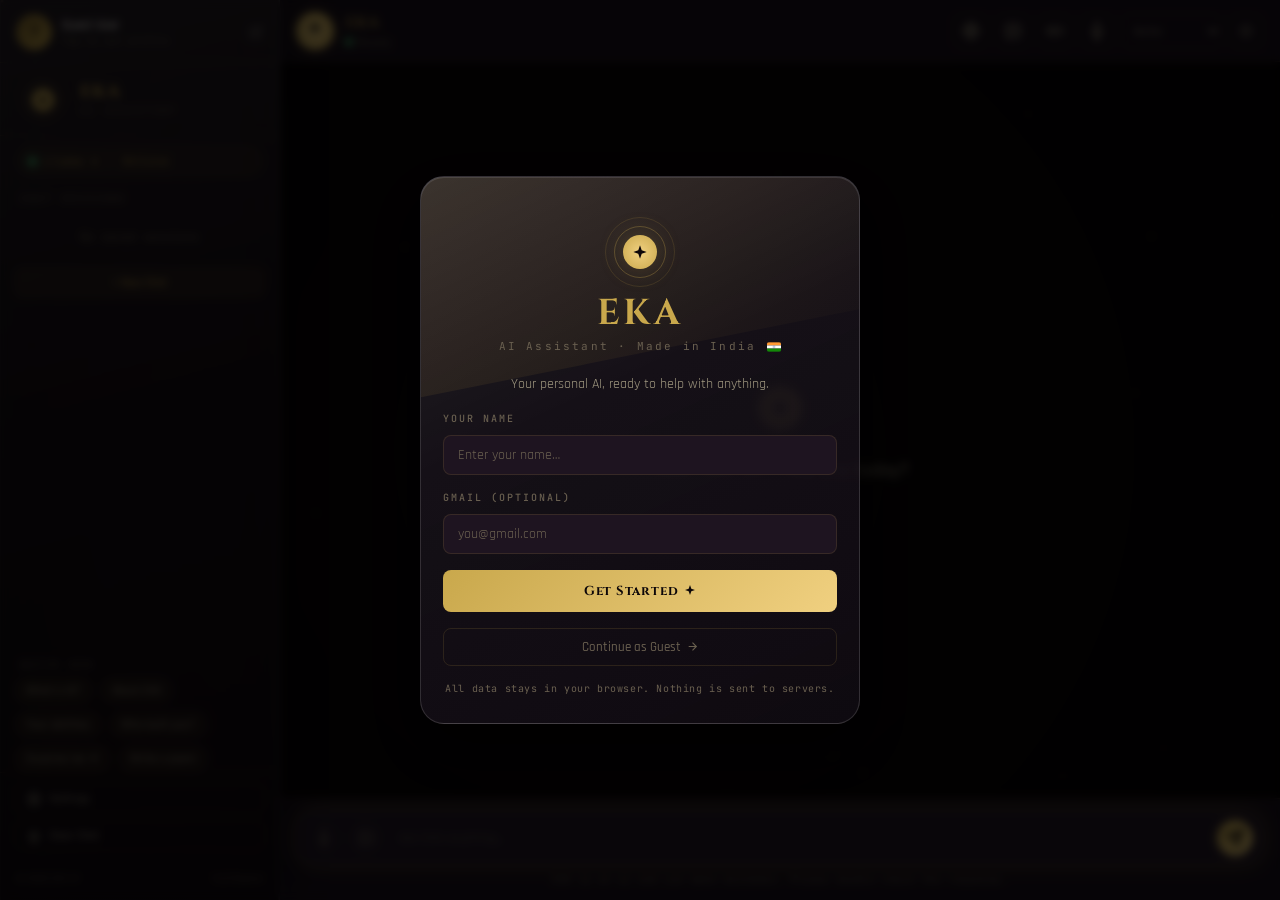
==== commit 88a8ca6e: "Rename index.html to index-original.html" ====
--- a/index-original.html
+++ b/index-original.html
@@ -115,6 +115,13 @@
         </div>
       </div>
       <div class="setting-group">
+        <div class="setting-label"><svg width="11" height="11" viewBox="0 0 24 24" fill="none" stroke="currentColor" stroke-width="2" style="vertical-align:-1px;margin-right:5px"><rect x="3" y="3" width="18" height="18" rx="2"/><circle cx="8.5" cy="8.5" r="1.5"/><polyline points="21 15 16 10 5 21"/></svg>Image Generation</div>
+        <div class="setting-row"><span>Enable image generation mode</span>
+          <label class="toggle-switch"><input type="checkbox" id="settingImage"/><span class="toggle-track"></span></label>
+        </div>
+        <p class="profile-note">When on, whatever you type is used as a prompt to draw an image instead of chatting.</p>
+      </div>
+      <div class="setting-group">
         <div class="setting-label"><svg width="11" height="11" viewBox="0 0 24 24" fill="none" stroke="currentColor" stroke-width="2" style="vertical-align:-1px;margin-right:5px"><polyline points="4 7 4 4 20 4 20 7"/><line x1="9" y1="20" x2="15" y2="20"/><line x1="12" y1="4" x2="12" y2="20"/></svg>Appearance</div>
         <div class="setting-row"><span>Font size</span>
           <select id="settingFontSize" class="setting-select">
@@ -281,6 +288,9 @@
         <button id="webToggle" class="icon-btn" title="Web Search (OFF)" aria-pressed="false">
           <svg width="18" height="18" viewBox="0 0 24 24" fill="none" stroke="currentColor" stroke-width="2"><circle cx="12" cy="12" r="10"/><line x1="2" y1="12" x2="22" y2="12"/><path d="M12 2a15.3 15.3 0 0 1 0 20M12 2a15.3 15.3 0 0 0 0 20"/></svg>
         </button>
+        <button id="imageToggle" class="icon-btn" title="Image Generation (OFF)" aria-pressed="false">
+          <svg width="18" height="18" viewBox="0 0 24 24" fill="none" stroke="currentColor" stroke-width="2"><rect x="3" y="3" width="18" height="18" rx="2"/><circle cx="8.5" cy="8.5" r="1.5"/><polyline points="21 15 16 10 5 21"/><path d="M18 2.5l.55 1.25L19.8 4.3l-1.25.55L18 6.1l-.55-1.25L16.2 4.3l1.25-.55z" fill="currentColor" stroke="none"/></svg>
+        </button>
         <button id="muteToggle" class="icon-btn" title="Mute voice" aria-pressed="false">
           <svg id="muteIcon" width="18" height="18" viewBox="0 0 24 24" fill="none" stroke="currentColor" stroke-width="2"><polygon points="11 5 6 9 2 9 2 15 6 15 11 19 11 5"/><path d="M19.07 4.93a10 10 0 0 1 0 14.14M15.54 8.46a5 5 0 0 1 0 7.07"/></svg>
         </button>
@@ -301,7 +311,21 @@
       <svg width="44" height="44" viewBox="0 0 24 24" fill="none" stroke="currentColor" stroke-width="2"><path d="M12 1a3 3 0 0 0-3 3v8a3 3 0 0 0 6 0V4a3 3 0 0 0-3-3z"/><path d="M19 10v2a7 7 0 0 1-14 0v-2"/><line x1="12" y1="19" x2="12" y2="23"/><line x1="8" y1="23" x2="16" y2="23"/></svg>
     </button>
 
-    <section id="chat" class="chat"></section>
+    <section id="chat" class="chat">
+      <!-- ══ EMPTY-STATE (shown only when the chat has no messages) ══ -->
+      <div class="empty-state" id="emptyState">
+        <div class="empty-state-logo">
+          <div class="es-ring r1"></div><div class="es-ring r2"></div>
+          <div class="es-core"><svg viewBox="0 0 24 24" fill="currentColor"><path d="M12 2 L14.6 9.4 L22 12 L14.6 14.6 L12 22 L9.4 14.6 L2 12 L9.4 9.4 Z"/></svg></div>
+        </div>
+        <div class="empty-state-text" id="emptyStateText">Hello! How can I help you today?</div>
+      </div>
+    </section>
+
+    <!-- Scroll-to-bottom button -->
+    <button id="scrollBottomBtn" class="scroll-bottom-btn" title="Scroll to latest">
+      <svg width="16" height="16" viewBox="0 0 24 24" fill="none" stroke="currentColor" stroke-width="2.4"><polyline points="6 9 12 15 18 9"/></svg>
+    </button>
 
     <!-- Attach preview strip -->
     <div class="attach-preview" id="attachPreview" style="display:none">
--- a/static/style.css
+++ b/static/style.css
@@ -263,8 +263,34 @@
 @keyframes rippleOut{0%{transform:scale(0.6);opacity:0.8}100%{transform:scale(1.8);opacity:0}}
 
 /* Chat */
-.chat { flex:1; overflow-y:auto; padding:20px; display:flex; flex-direction:column; gap:6px; min-height:0; scrollbar-width:thin; scrollbar-color:var(--border) transparent; }
+.chat { flex:1; overflow-y:auto; padding:20px; display:flex; flex-direction:column; gap:6px; min-height:0; scrollbar-width:thin; scrollbar-color:var(--border) transparent; position:relative; }
 .chat::-webkit-scrollbar{width:4px} .chat::-webkit-scrollbar-thumb{background:var(--border-md);border-radius:99px}
+
+/* Empty-state — centered logo + greeting, shown only when the chat is empty */
+.empty-state { position:absolute; inset:0; display:flex; flex-direction:column; align-items:center; justify-content:center; gap:18px; text-align:center; padding:20px; pointer-events:none; }
+.empty-state-logo { position:relative; width:64px; height:64px; display:flex; align-items:center; justify-content:center; }
+.es-core { width:44px; height:44px; border-radius:50%; background:var(--gold); display:flex; align-items:center; justify-content:center; color:var(--ink); box-shadow:0 0 34px var(--gold-glow); }
+.es-core svg { width:22px; height:22px; }
+.es-ring { position:absolute; border:1px solid var(--gold-edge); border-radius:50%; animation:esPulse 3s ease-in-out infinite; }
+.es-ring.r1 { width:64px; height:64px; }
+.es-ring.r2 { width:90px; height:90px; animation-delay:0.6s; }
+@keyframes esPulse { 0%,100%{ transform:scale(0.9); opacity:0.45; } 50%{ transform:scale(1.06); opacity:1; } }
+.empty-state-text { font-family:'Rajdhani',sans-serif; font-size:19px; font-weight:500; color:var(--text2); max-width:320px; line-height:1.4; }
+.empty-state-text strong { color:var(--gold); font-weight:600; }
+
+/* Scroll-to-bottom button */
+.scroll-bottom-btn { position:absolute; right:20px; bottom:96px; width:38px; height:38px; border-radius:50%; background:var(--surface2); border:1px solid var(--border-md); color:var(--gold); display:flex; align-items:center; justify-content:center; cursor:pointer; opacity:0; pointer-events:none; transform:translateY(6px); transition:opacity 0.2s, transform 0.2s; z-index:20; box-shadow:0 4px 16px rgba(0,0,0,0.3); }
+.scroll-bottom-btn.show { opacity:1; pointer-events:auto; transform:translateY(0); }
+.scroll-bottom-btn:hover { background:rgba(201,168,76,0.12); border-color:var(--gold); }
+
+/* Inline edit — user message being rewritten */
+.edit-textarea { width:100%; min-height:40px; resize:none; background:transparent; border:none; outline:none; color:var(--text); font-family:inherit; font-size:14px; line-height:1.6; padding:0; }
+.edit-actions { display:flex; justify-content:flex-end; gap:8px; margin-top:8px; }
+.edit-cancel-btn, .edit-save-btn { font-family:'Rajdhani',sans-serif; font-size:12px; font-weight:600; padding:6px 14px; border-radius:999px; cursor:pointer; transition:background var(--transition),border-color var(--transition); }
+.edit-cancel-btn { background:transparent; border:1px solid var(--border-md); color:var(--text2); }
+.edit-cancel-btn:hover { border-color:var(--text2); color:var(--text); }
+.edit-save-btn { background:var(--gold); border:1px solid var(--gold); color:var(--ink); }
+.edit-save-btn:hover { background:var(--gold-bright); }
 
 /* Bubble wrapper — lets us position the action bar outside bubble width */
 .bubble-row { display:flex; flex-direction:column; gap:4px; }
@@ -279,6 +305,9 @@
 
 /* Attached image in bubble */
 .bubble-img { max-width:100%; max-height:240px; border-radius:var(--radius-sm); margin-bottom:8px; display:block; object-fit:cover; border:1px solid var(--border); }
+.generated-img { max-height:360px; width:100%; object-fit:contain; background:var(--surface2); cursor:zoom-in; transition:opacity var(--transition), transform var(--transition); }
+.generated-img:hover { opacity:0.92; }
+.image-caption { font-size:12px; font-style:italic; color:var(--text3); margin-bottom:6px; }
 
 /* Bubble action bar */
 .bubble-actions { display:flex; align-items:center; gap:4px; opacity:0; transition:opacity 0.2s; }
